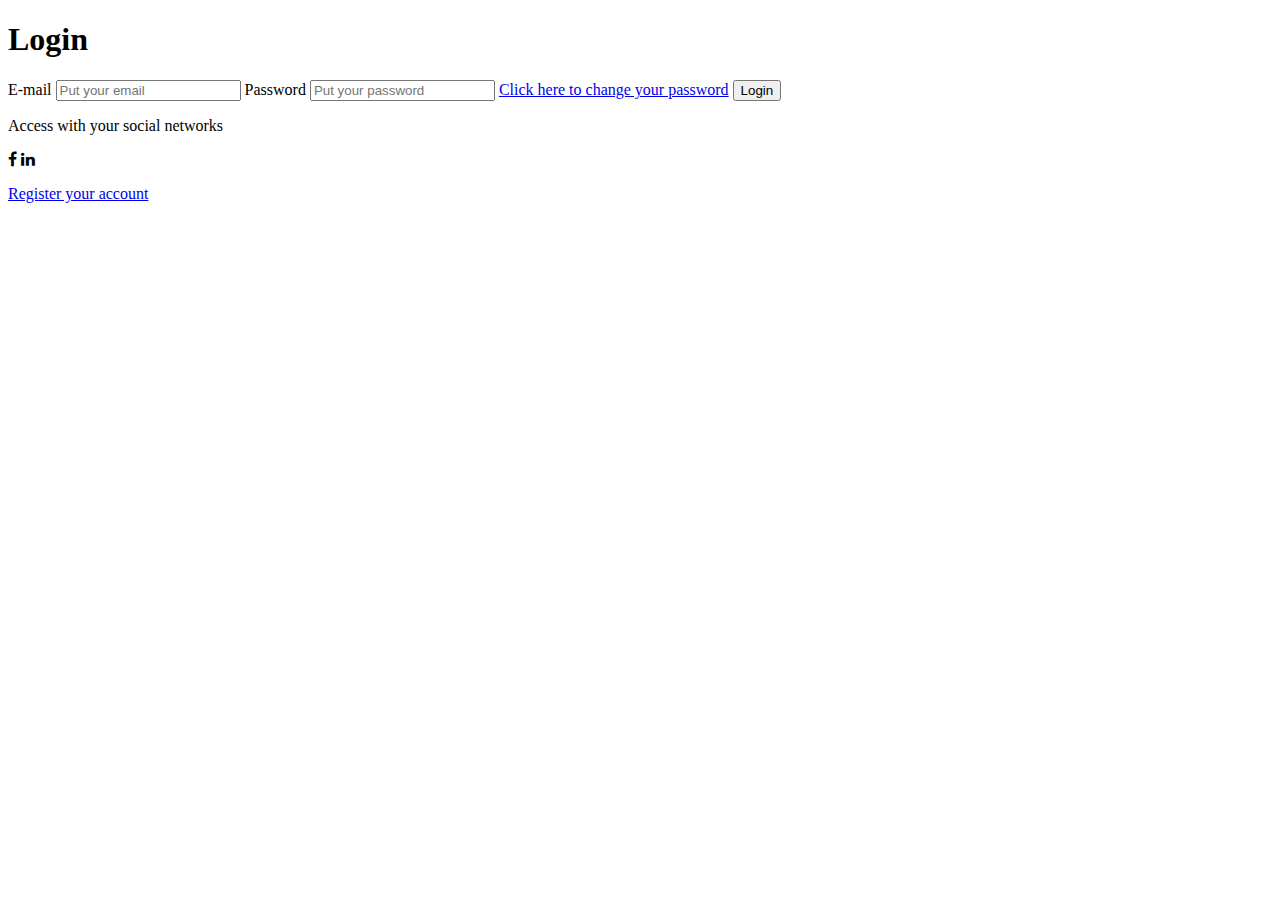
==== index.html @ c72f051c "chore: HTML Structure" ====
<!DOCTYPE html>
<html lang="en">
<head>
    <meta charset="UTF-8">
    <meta http-equiv="X-UA-Compatible" content="IE=edge">
    <meta name="viewport" content="width=device-width, initial-scale=1.0">
    <title>Login Page</title>
    <link rel="stylesheet" href="font/css/font-awesome.min.css">
    <link rel="stylesheet" href="css/styles.css">
    </head>
<body>
    <div id="login-container">
        <h1>Login</h1>
        <form action="">
            <label for="email">E-mail</label>
            <input type="email" name="email" id="email" placeholder="Put your email" autocomplete="off">
            <label for="password">Password</label>
            <input type="password" name="password" id="password" placeholder="Put your password">
            <a href="#" id="forgot-pass">Click here to change your password</a>
            <input type="submit" value="Login">
        </form>
    </div>
    <div id="social-container">
        <p>Access with your social networks</p>
        <i class="fa fa-facebook-f"></i>
        <i class="fa fa-linkedin"></i>
    </div>
    <div id="register-container">
        <p>
        <a href="#">Register your account</a>
        </p>
    </div>
</body>
</html>
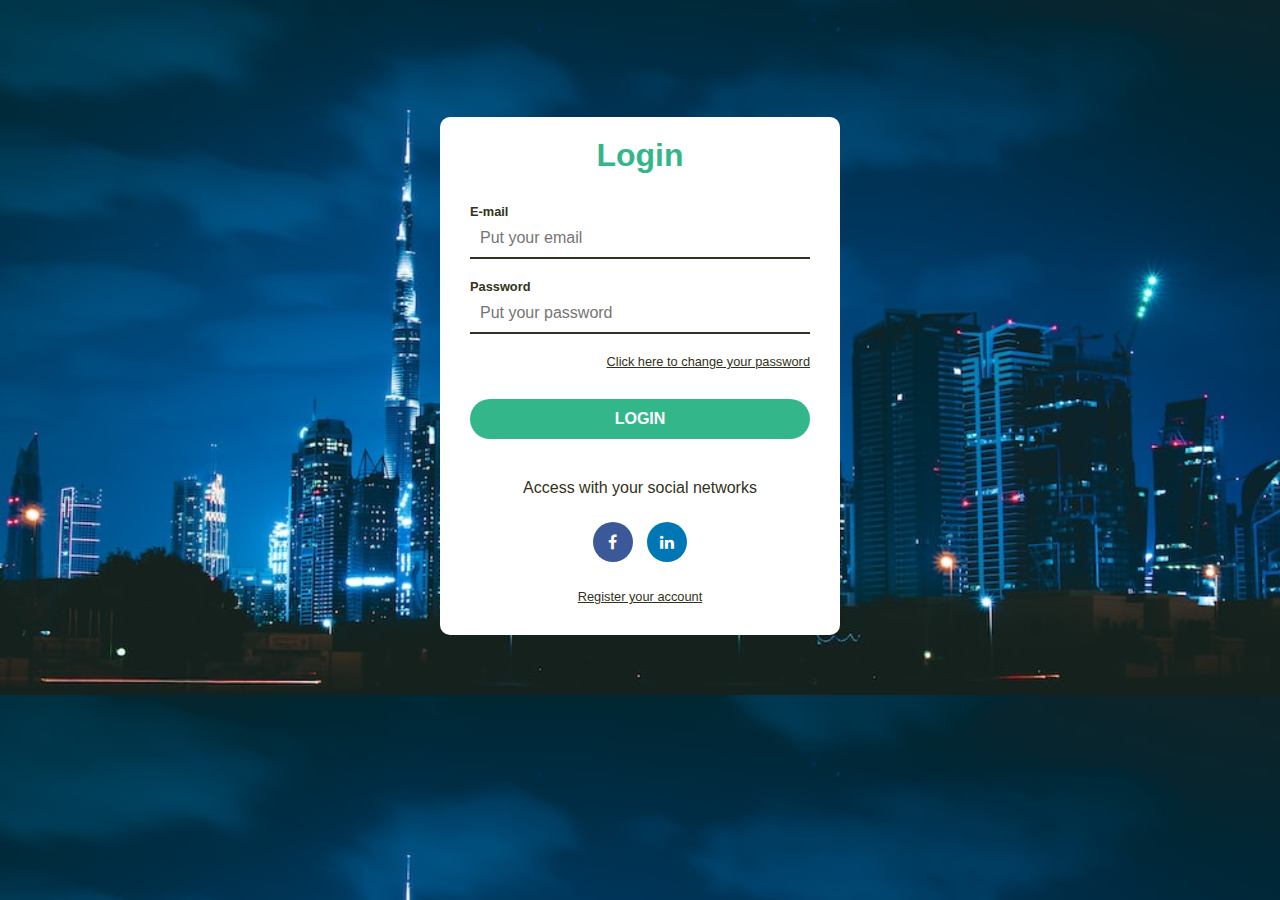
==== commit 848c2f9e: "chore: Completed-> login page, forgot password and social icons" ====
--- a/index.html
+++ b/index.html
@@ -19,16 +19,17 @@
             <a href="#" id="forgot-pass">Click here to change your password</a>
             <input type="submit" value="Login">
         </form>
+        <div id="social-container">
+            <p>Access with your social networks</p>
+            <i class="fa fa-facebook-f"></i>
+            <i class="fa fa-linkedin"></i>
+        </div>
+        <div id="register-container">
+            <p>
+            <a href="#">Register your account</a>
+            </p>
+        </div>
     </div>
-    <div id="social-container">
-        <p>Access with your social networks</p>
-        <i class="fa fa-facebook-f"></i>
-        <i class="fa fa-linkedin"></i>
-    </div>
-    <div id="register-container">
-        <p>
-        <a href="#">Register your account</a>
-        </p>
-    </div>
+    
 </body>
 </html>--- a/css/styles.css
+++ b/css/styles.css
@@ -0,0 +1,125 @@
+/* Geral */
+ * {
+    margin: 0;
+    padding: 0;
+    box-sizing: border-box;
+    font-family: Helvetica;
+    color: #323220;
+    border: none;
+ }
+
+ body { 
+    background-image: url('../img/background.jpg');
+    background-size: cover;
+    background-position-y: -50px;
+ }
+
+ textarea:focus, input:focus {
+    outline: none;
+ }
+ 
+ a, label{
+    font-size: .8rem;
+ }
+
+ a:hover {
+    color: aquamarine;
+ }
+
+ /* Lgin container*/
+
+ h1 {
+    color: rgb(52, 182, 139);
+  
+ }
+ #login-container { 
+    background-color: #fff;
+    width: 400px;
+    margin-left: auto;
+    margin-right: auto;
+    padding: 20px 30px;
+    margin-top: 13vh;
+    border-radius: 10px;
+    text-align: center;
+ }
+
+ /* Form */
+
+ form {
+    margin-top: 30px;
+    margin-bottom: 40px;
+ }
+
+ label, input {
+    display: block;
+    width: 100%;
+    text-align: left;
+ }
+
+ label {
+    font-weight: bold;
+ }
+
+ input {
+    border-bottom: 2px solid #323220;
+    padding: 10px;
+    font-size: 1rem;
+    margin-bottom: 20px;
+ }
+
+ input:focus {
+    border-bottom: 3px solid aquamarine;
+ }
+
+ #forgot-pass {
+    text-align: right;
+    display: block;
+ }
+
+ input[type=submit] {
+    text-align: center;
+    text-transform: uppercase;
+    font-weight: bold;
+    border: none;
+    height: 40px;
+    border-radius: 20px;
+    margin-top: 30px;
+    color: #fff;
+    background-color: rgb(52, 182, 139);
+    cursor: pointer;
+ }
+
+ input[type=submit]:hover { 
+    background-color: rgb(67, 255, 192);
+    transition: .4s;
+ }
+
+ /* social */
+
+ #social-container,  #social-container p {
+    margin-bottom: 25px;
+ }
+
+ #social-container i{
+    height: 40px;
+    width: 40px;
+    border-radius: 50%;
+    line-height: 40px;
+    color: #fff;
+    margin: 0 5px;
+    cursor: pointer;
+ }
+
+ .fa-facebook-f {
+    background-color: #3B5998;
+ }
+
+ .fa-linkedin {
+    background-color: #0077B5;
+ }
+
+ /* register */
+
+ #register-container {
+    margin-bottom: 10px;
+ }